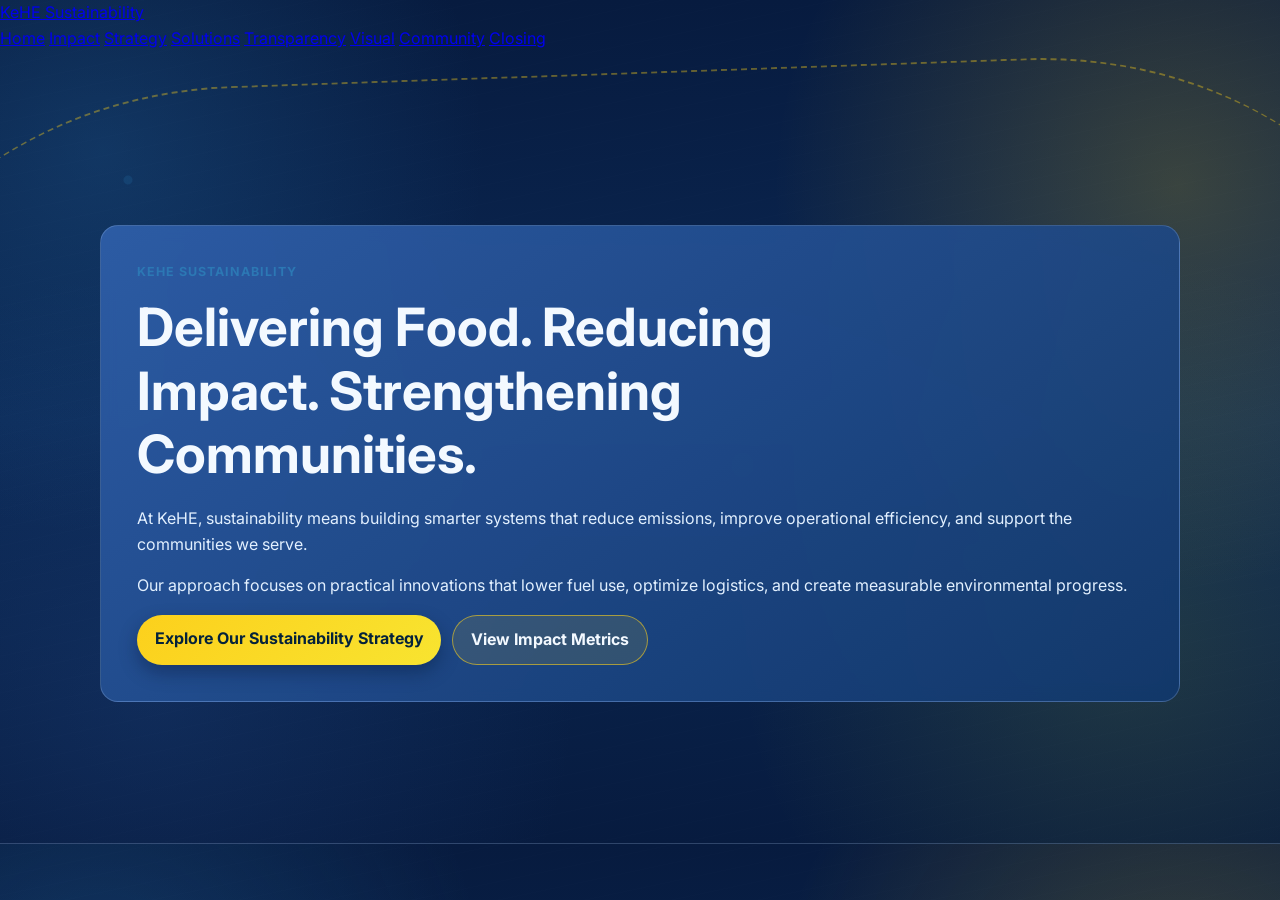
==== index.html @ 304a9b9a "Add initial website structure and content for KeHE Sustainability project" ====
<!doctype html>
<html lang="en">
  <head>
    <meta charset="UTF-8" />
    <meta name="viewport" content="width=device-width, initial-scale=1.0" />
    <title>KeHE Sustainability</title>
    <link rel="preconnect" href="https://fonts.googleapis.com" />
    <link rel="preconnect" href="https://fonts.gstatic.com" crossorigin />
    <link href="https://fonts.googleapis.com/css2?family=Inter:wght@400;500;600;700;800&display=swap" rel="stylesheet" />
    <link rel="stylesheet" href="styles.css" />
  </head>
  <body data-page="home">
    <header class="site-header">
      <div class="nav-wrap">
        <a href="index.html" class="brand">KeHE Sustainability</a>
        <nav class="top-nav" aria-label="Main navigation">
          <a class="active" href="index.html">Home</a>
          <a href="impact.html">Impact</a>
          <a href="strategy.html">Strategy</a>
          <a href="solutions.html">Solutions</a>
          <a href="transparency.html">Transparency</a>
          <a href="visual.html">Visual</a>
          <a href="community.html">Community</a>
          <a href="closing.html">Closing</a>
        </nav>
      </div>
    </header>

    <main>
      <section class="hero panel" id="hero">
        <div class="panel-inner hero-inner">
          <p class="eyebrow">KeHE Sustainability</p>
          <h1>Delivering Food. Reducing Impact. Strengthening Communities.</h1>
          <p>
            At KeHE, sustainability means building smarter systems that reduce emissions, improve operational efficiency, and support
            the communities we serve.
          </p>
          <p>
            Our approach focuses on practical innovations that lower fuel use, optimize logistics, and create measurable environmental
            progress.
          </p>
          <div class="hero-actions">
            <a href="strategy.html" class="btn-primary">Explore Our Sustainability Strategy</a>
            <a href="impact.html" class="btn-secondary">View Impact Metrics</a>
          </div>
        </div>
      </section>
    </main>

    <script src="script.js"></script>
  </body>
</html>
---- styles.css ----
:root {
  --bg: #071b3f;
  --panel: #214c8f;
  --panel-alt: #3060ac;
  --text: #f3f9ff;
  --muted: #c4d6f5;
  --accent: #b3ce33;
  --accent-2: #2c78b4;
  --warm: #fcd01c;
  --line: rgba(174, 203, 244, 0.24);
}

* {
  box-sizing: border-box;
}

html,
body {
  margin: 0;
  padding: 0;
  font-family: Inter, system-ui, -apple-system, Segoe UI, Roboto, sans-serif;
  background:
    radial-gradient(circle at 8% 18%, rgba(44, 120, 180, 0.26) 0%, rgba(44, 120, 180, 0) 28%),
    radial-gradient(circle at 92% 22%, rgba(252, 208, 28, 0.2) 0%, rgba(252, 208, 28, 0) 30%),
    radial-gradient(circle at 12% 82%, rgba(48, 96, 172, 0.2) 0%, rgba(48, 96, 172, 0) 32%),
    radial-gradient(circle at 88% 76%, rgba(179, 206, 51, 0.14) 0%, rgba(179, 206, 51, 0) 30%),
    linear-gradient(180deg, #071b3f 0%, #0b2854 50%, #071b3f 100%);
  color: var(--text);
  scroll-behavior: smooth;
  overflow-x: hidden;
}

body {
  position: relative;
}

body::before {
  content: "";
  position: fixed;
  inset: 0;
  pointer-events: none;
  z-index: 0;
  opacity: 0.42;
  background:
    radial-gradient(circle at 10% 20%, rgba(44, 124, 184, 0.46) 0 4px, transparent 5px),
    radial-gradient(circle at 26% 38%, rgba(252, 208, 28, 0.36) 0 3px, transparent 4px),
    radial-gradient(circle at 42% 44%, rgba(48, 96, 172, 0.36) 0 3px, transparent 4px),
    radial-gradient(circle at 58% 52%, rgba(179, 206, 51, 0.3) 0 3px, transparent 4px),
    radial-gradient(circle at 76% 62%, rgba(252, 208, 28, 0.34) 0 3px, transparent 4px),
    radial-gradient(circle at 90% 74%, rgba(44, 120, 180, 0.38) 0 4px, transparent 5px),
    repeating-linear-gradient(
      -12deg,
      rgba(255, 255, 255, 0.02) 0px,
      rgba(255, 255, 255, 0.02) 1px,
      transparent 1px,
      transparent 18px
    );
}

body::after {
  content: "";
  position: fixed;
  left: -12vw;
  top: 8vh;
  width: 124vw;
  height: 72vh;
  border-top: 2px dashed rgba(252, 208, 28, 0.38);
  border-radius: 50% / 100%;
  transform: rotate(-2deg);
  pointer-events: none;
  z-index: 0;
  animation: routeFloat 14s ease-in-out infinite;
}

@keyframes routeFloat {
  0%,
  100% {
    transform: rotate(-2deg) translateY(0);
    opacity: 0.24;
  }
  50% {
    transform: rotate(-1deg) translateY(-10px);
    opacity: 0.34;
  }
}

.panel {
  min-height: 70vh;
  padding: 5rem 1.2rem 3rem;
  border-bottom: 1px solid var(--line);
  display: grid;
  place-items: center;
  position: relative;
  z-index: 1;
}

.panel-inner {
  width: min(1080px, 100%);
  background: linear-gradient(160deg, rgba(33, 76, 143, 0.78), rgba(11, 40, 84, 0.86));
  border: 1px solid var(--line);
  border-radius: 18px;
  padding: clamp(1.2rem, 3vw, 2.25rem);
  backdrop-filter: blur(8px);
}

.hero {
  min-height: 88vh;
}

.hero-inner {
  background: linear-gradient(145deg, rgba(48, 96, 172, 0.9), rgba(17, 56, 109, 0.9));
}

.eyebrow {
  color: var(--accent-2);
  letter-spacing: 0.08em;
  text-transform: uppercase;
  font-size: 0.78rem;
  font-weight: 700;
  margin: 0 0 0.9rem;
}

h1,
h2,
h3,
h4 {
  margin: 0;
  line-height: 1.2;
}

h1 {
  font-size: clamp(2rem, 6vw, 3.3rem);
  max-width: 20ch;
  margin-bottom: 1.2rem;
}

h2 {
  font-size: clamp(1.5rem, 4vw, 2.2rem);
  margin-bottom: 1rem;
}

h3 {
  font-size: 1.16rem;
}

h4 {
  font-size: 0.98rem;
}

p,
li,
a,
button {
  font-size: 1rem;
  line-height: 1.62;
}

p {
  color: #e2f0ff;
  margin: 0 0 0.95rem;
}

ul {
  margin: 0.5rem 0 1.1rem 1.15rem;
  padding: 0;
  color: #e2f0ff;
}

li {
  margin-bottom: 0.4rem;
}

.punch {
  color: #f8fcff;
  font-weight: 600;
}

.caption {
  color: var(--muted);
  margin-top: 1rem;
}

.note {
  color: #d8ebff;
  border-top: 1px dashed var(--line);
  padding-top: 0.75rem;
  margin-top: 0.8rem;
}

.hero-actions {
  display: flex;
  flex-wrap: wrap;
  gap: 0.7rem;
  margin-top: 1rem;
}

.btn-primary,
.btn-secondary,
.tab-btn {
  border-radius: 999px;
  padding: 0.7rem 1.1rem;
  font-weight: 700;
  text-decoration: none;
  cursor: pointer;
  border: none;
}

.btn-primary {
  background: linear-gradient(135deg, #fcd01c 0%, #f8e430 100%);
  color: #04223b;
  box-shadow: 0 8px 18px rgba(9, 27, 63, 0.42);
}

.btn-secondary {
  background: rgba(252, 208, 28, 0.11);
  color: var(--text);
  border: 1px solid rgba(252, 208, 28, 0.58);
}

.metrics-grid {
  display: grid;
  gap: 0.85rem;
}

.metrics-primary {
  grid-template-columns: repeat(auto-fit, minmax(220px, 1fr));
}

.metrics-secondary {
  margin-top: 0.75rem;
  grid-template-columns: repeat(auto-fit, minmax(200px, 1fr));
}

.metric-card {
  border: 1px solid var(--line);
  border-radius: 14px;
  padding: 0.9rem;
  background: rgba(9, 33, 71, 0.74);
}

.metric-large {
  min-height: 146px;
}

.metric-small {
  min-height: 120px;
}

.metric-label {
  margin: 0;
  color: #cae3ff;
  font-size: 0.92rem;
}

.metric-value {
  margin: 0.45rem 0 0;
  font-size: clamp(1.2rem, 2.8vw, 1.9rem);
  font-weight: 800;
  color: #fff5be;
}

.pillars {
  display: grid;
  grid-template-columns: repeat(auto-fit, minmax(220px, 1fr));
  gap: 0.8rem;
  margin-top: 0.8rem;
}

.pillar {
  border: 1px solid var(--line);
  border-radius: 12px;
  padding: 0.85rem;
  background: rgba(9, 33, 71, 0.7);
}

.tabs {
  display: flex;
  flex-wrap: wrap;
  gap: 0.5rem;
  margin-bottom: 0.9rem;
}

.tab-btn {
  background: rgba(255, 255, 255, 0.08);
  color: #dceeff;
  border: 1px solid var(--line);
}

.tab-btn.active {
  background: linear-gradient(135deg, #fcd01c 0%, #f8e430 100%);
  color: #072549;
  border-color: rgba(252, 208, 28, 0.8);
}

.tab-panels {
  border: 1px solid var(--line);
  border-radius: 14px;
  background: rgba(9, 33, 71, 0.72);
}

.tab-panel {
  padding: 1rem;
}

.takeaway {
  color: #efffc8;
  border-left: 3px solid var(--accent);
  padding-left: 0.7rem;
  margin-top: 1rem;
  font-weight: 600;
}

.ecosystem-diagram {
  margin: 0.7rem 0 0;
  border: 1px solid var(--line);
  border-radius: 16px;
  padding: 0.8rem;
  background: rgba(8, 27, 56, 0.72);
}

.diagram-title {
  text-align: center;
  color: #f9f1bf;
  font-weight: 700;
  margin-bottom: 0.7rem;
}

.diagram-band {
  display: flex;
  align-items: center;
  justify-content: space-between;
  border: 1px dashed var(--line);
  border-radius: 10px;
  padding: 0.5rem 0.65rem;
  margin-bottom: 0.6rem;
}

.diagram-band span {
  font-weight: 700;
  color: #d8ebff;
}

.band-icons {
  display: flex;
  gap: 0.5rem;
}

.diagram-flow {
  display: grid;
  gap: 0.6rem;
}

.origin-block,
.destination-block {
  border: 1px solid var(--line);
  border-radius: 10px;
  padding: 0.55rem;
  background: rgba(48, 96, 172, 0.22);
}

.flow-line {
  height: 4px;
  border-radius: 4px;
  background: linear-gradient(90deg, rgba(252, 208, 28, 0.9), rgba(179, 206, 51, 0.8), rgba(44, 120, 180, 0.9));
}

.node-row {
  display: grid;
  grid-template-columns: repeat(auto-fit, minmax(160px, 1fr));
  gap: 0.5rem;
}

.node {
  border: 1px solid var(--line);
  border-radius: 10px;
  padding: 0.55rem;
  background: rgba(10, 35, 74, 0.84);
}

.node .icon,
.origin-block .icon,
.destination-block .icon {
  margin: 0 0 0.2rem;
  font-size: 1.05rem;
}

.node p,
.origin-block .label,
.destination-block .label {
  margin: 0;
  font-size: 0.86rem;
}

.impact-panel {
  border: 1px solid rgba(252, 208, 28, 0.6);
  border-radius: 12px;
  padding: 0.65rem;
  background: rgba(252, 208, 28, 0.08);
}

.impact-panel h4 {
  margin-bottom: 0.45rem;
  color: #fff5be;
}

.impact-panel ul {
  margin: 0.25rem 0 0.6rem 1rem;
}

.impact-panel ul.small {
  margin-bottom: 0;
}

.bottom-band {
  margin-top: 0.65rem;
  margin-bottom: 0;
}

@media (max-width: 760px) {
  .panel {
    min-height: auto;
    padding-top: 4.3rem;
  }

  .tabs {
    flex-direction: column;
  }

  .tab-btn {
    width: 100%;
    text-align: left;
  }
}
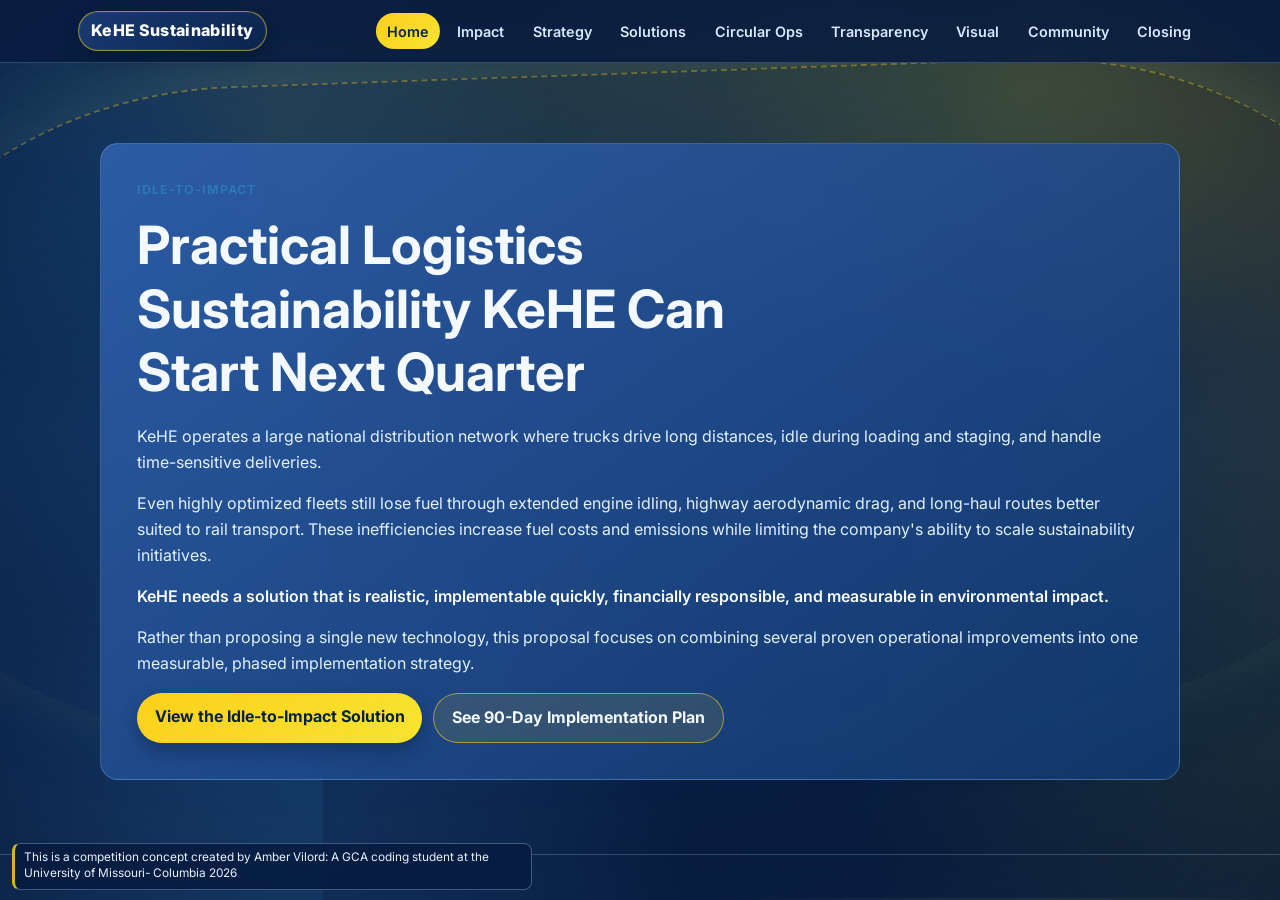
==== commit d6c3caaa: "Add Circular Ops section and update sustainability content across multiple pages - Introduced a new " ====
--- a/index.html
+++ b/index.html
@@ -18,6 +18,7 @@
           <a href="impact.html">Impact</a>
           <a href="strategy.html">Strategy</a>
           <a href="solutions.html">Solutions</a>
+          <a href="circular.html">Circular Ops</a>
           <a href="transparency.html">Transparency</a>
           <a href="visual.html">Visual</a>
           <a href="community.html">Community</a>
@@ -29,19 +30,28 @@
     <main>
       <section class="hero panel" id="hero">
         <div class="panel-inner hero-inner">
-          <p class="eyebrow">KeHE Sustainability</p>
-          <h1>Delivering Food. Reducing Impact. Strengthening Communities.</h1>
+          <p class="eyebrow">Idle-to-Impact</p>
+          <h1>Practical Logistics Sustainability KeHE Can Start Next Quarter</h1>
           <p>
-            At KeHE, sustainability means building smarter systems that reduce emissions, improve operational efficiency, and support
-            the communities we serve.
+            KeHE operates a large national distribution network where trucks drive long distances, idle during loading and staging,
+            and handle time-sensitive deliveries.
           </p>
           <p>
-            Our approach focuses on practical innovations that lower fuel use, optimize logistics, and create measurable environmental
-            progress.
+            Even highly optimized fleets still lose fuel through extended engine idling, highway aerodynamic drag, and long-haul
+            routes better suited to rail transport. These inefficiencies increase fuel costs and emissions while limiting the
+            company's ability to scale sustainability initiatives.
+          </p>
+          <p class="punch">
+            KeHE needs a solution that is realistic, implementable quickly, financially responsible, and measurable in environmental
+            impact.
+          </p>
+          <p>
+            Rather than proposing a single new technology, this proposal focuses on combining several proven operational
+            improvements into one measurable, phased implementation strategy.
           </p>
           <div class="hero-actions">
-            <a href="strategy.html" class="btn-primary">Explore Our Sustainability Strategy</a>
-            <a href="impact.html" class="btn-secondary">View Impact Metrics</a>
+            <a href="solutions.html" class="btn-primary">View the Idle-to-Impact Solution</a>
+            <a href="strategy.html" class="btn-secondary">See 90-Day Implementation Plan</a>
           </div>
         </div>
       </section>
--- a/styles.css
+++ b/styles.css
@@ -20,11 +20,17 @@
   padding: 0;
   font-family: Inter, system-ui, -apple-system, Segoe UI, Roboto, sans-serif;
   background:
+    conic-gradient(from 180deg at 18% 22%, rgba(44, 120, 180, 0.18), rgba(7, 27, 63, 0) 30%, rgba(252, 208, 28, 0.08) 45%, rgba(7, 27, 63, 0) 70%),
+    conic-gradient(from 12deg at 80% 70%, rgba(179, 206, 51, 0.12), rgba(7, 27, 63, 0) 32%, rgba(44, 120, 180, 0.12) 56%, rgba(7, 27, 63, 0) 78%),
     radial-gradient(circle at 8% 18%, rgba(44, 120, 180, 0.26) 0%, rgba(44, 120, 180, 0) 28%),
     radial-gradient(circle at 92% 22%, rgba(252, 208, 28, 0.2) 0%, rgba(252, 208, 28, 0) 30%),
+    radial-gradient(circle at 76% 10%, rgba(179, 206, 51, 0.15) 0%, rgba(179, 206, 51, 0) 24%),
+    radial-gradient(circle at 24% 88%, rgba(44, 120, 180, 0.18) 0%, rgba(44, 120, 180, 0) 26%),
     radial-gradient(circle at 12% 82%, rgba(48, 96, 172, 0.2) 0%, rgba(48, 96, 172, 0) 32%),
     radial-gradient(circle at 88% 76%, rgba(179, 206, 51, 0.14) 0%, rgba(179, 206, 51, 0) 30%),
     linear-gradient(180deg, #071b3f 0%, #0b2854 50%, #071b3f 100%);
+  background-size: 140% 140%, 150% 150%, 115% 115%, 120% 120%, 105% 105%, 110% 110%, 120% 120%, 115% 115%, 100% 100%;
+  animation: bgDrift 26s ease-in-out infinite alternate;
   color: var(--text);
   scroll-behavior: smooth;
   overflow-x: hidden;
@@ -40,8 +46,9 @@
   inset: 0;
   pointer-events: none;
   z-index: 0;
-  opacity: 0.42;
+  opacity: 0.56;
   background:
+    radial-gradient(circle at 50% 50%, rgba(255, 255, 255, 0.05) 0 2px, transparent 3px),
     radial-gradient(circle at 10% 20%, rgba(44, 124, 184, 0.46) 0 4px, transparent 5px),
     radial-gradient(circle at 26% 38%, rgba(252, 208, 28, 0.36) 0 3px, transparent 4px),
     radial-gradient(circle at 42% 44%, rgba(48, 96, 172, 0.36) 0 3px, transparent 4px),
@@ -55,6 +62,7 @@
       transparent 1px,
       transparent 18px
     );
+  animation: patternDrift 32s linear infinite;
 }
 
 body::after {
@@ -64,12 +72,122 @@
   top: 8vh;
   width: 124vw;
   height: 72vh;
-  border-top: 2px dashed rgba(252, 208, 28, 0.38);
+  border-top: 2px dashed rgba(252, 208, 28, 0.34);
   border-radius: 50% / 100%;
   transform: rotate(-2deg);
   pointer-events: none;
   z-index: 0;
+  box-shadow:
+    0 -24px 120px rgba(44, 120, 180, 0.12),
+    0 -12px 80px rgba(252, 208, 28, 0.08);
   animation: routeFloat 14s ease-in-out infinite;
+}
+
+main::before {
+  content: "";
+  position: fixed;
+  inset: -6% -4% auto -4%;
+  height: 56vh;
+  pointer-events: none;
+  z-index: 0;
+  background:
+    radial-gradient(ellipse at 20% 20%, rgba(44, 120, 180, 0.2) 0%, rgba(44, 120, 180, 0) 62%),
+    radial-gradient(ellipse at 80% 26%, rgba(252, 208, 28, 0.14) 0%, rgba(252, 208, 28, 0) 58%),
+    radial-gradient(ellipse at 56% 12%, rgba(179, 206, 51, 0.13) 0%, rgba(179, 206, 51, 0) 56%);
+  filter: blur(18px);
+  opacity: 0.92;
+  animation: auraSweep 22s ease-in-out infinite alternate;
+}
+
+main::after {
+  content: "";
+  position: fixed;
+  inset: 0;
+  pointer-events: none;
+  z-index: 0;
+  background: radial-gradient(circle at 50% 45%, rgba(0, 0, 0, 0) 0%, rgba(4, 14, 34, 0.18) 70%, rgba(4, 14, 34, 0.34) 100%);
+}
+
+.site-header {
+  position: sticky;
+  top: 0;
+  z-index: 20;
+  border-bottom: 1px solid var(--line);
+  background: rgba(7, 27, 63, 0.86);
+  backdrop-filter: blur(10px);
+}
+
+.nav-wrap {
+  width: min(1160px, 100%);
+  margin: 0 auto;
+  padding: 0.7rem 1.1rem;
+  display: flex;
+  align-items: center;
+  justify-content: space-between;
+  gap: 1rem;
+}
+
+.brand {
+  color: #fefefe;
+  text-decoration: none;
+  font-weight: 800;
+  white-space: nowrap;
+  letter-spacing: 0.02em;
+  padding: 0.38rem 0.78rem;
+  border-radius: 999px;
+  border: 1px solid rgba(252, 208, 28, 0.55);
+  background: linear-gradient(135deg, rgba(48, 96, 172, 0.45), rgba(11, 40, 84, 0.65));
+  box-shadow: inset 0 0 0 1px rgba(255, 255, 255, 0.06), 0 8px 16px rgba(4, 16, 38, 0.35);
+}
+
+.brand:hover {
+  border-color: rgba(252, 208, 28, 0.8);
+  background: linear-gradient(135deg, rgba(61, 113, 195, 0.58), rgba(14, 51, 98, 0.72));
+}
+
+.top-nav {
+  display: flex;
+  flex-wrap: wrap;
+  justify-content: flex-end;
+  gap: 0.35rem;
+}
+
+.top-nav a {
+  color: #d7e8ff;
+  text-decoration: none;
+  font-size: 0.9rem;
+  font-weight: 600;
+  border: 1px solid transparent;
+  border-radius: 999px;
+  padding: 0.34rem 0.65rem;
+}
+
+.top-nav a:hover {
+  border-color: var(--line);
+  background: rgba(255, 255, 255, 0.06);
+}
+
+.top-nav a.active {
+  color: #072549;
+  background: linear-gradient(135deg, #fcd01c 0%, #f8e430 100%);
+}
+
+.competition-footer {
+  position: fixed;
+  left: 12px;
+  bottom: 10px;
+  z-index: 25;
+  margin: 0;
+  font-size: 0.74rem;
+  line-height: 1.35;
+  color: #e8f2ff;
+  background: rgba(7, 27, 63, 0.85);
+  border: 1px solid rgba(174, 203, 244, 0.35);
+  border-left: 3px solid rgba(252, 208, 28, 0.85);
+  border-radius: 8px;
+  padding: 0.42rem 0.54rem;
+  max-width: min(92vw, 520px);
+  backdrop-filter: blur(6px);
 }
 
 @keyframes routeFloat {
@@ -84,9 +202,52 @@
   }
 }
 
+@keyframes bgDrift {
+  0% {
+    background-position: 0% 0%, 100% 0%, 0% 0%, 100% 0%, 100% 0%, 0% 100%, 0% 100%, 100% 100%, 50% 50%;
+  }
+  100% {
+    background-position: 14% 8%, 84% 10%, 10% 6%, 90% 12%, 94% 8%, 8% 92%, 6% 88%, 94% 94%, 50% 50%;
+  }
+}
+
+@keyframes patternDrift {
+  0% {
+    transform: translate3d(0, 0, 0) scale(1);
+  }
+  50% {
+    transform: translate3d(-6px, -8px, 0) scale(1.02);
+  }
+  100% {
+    transform: translate3d(8px, 5px, 0) scale(1);
+  }
+}
+
+@keyframes auraSweep {
+  0% {
+    transform: translate3d(-1%, -1%, 0) scale(1);
+  }
+  50% {
+    transform: translate3d(1.5%, 1%, 0) scale(1.03);
+  }
+  100% {
+    transform: translate3d(-0.5%, 2%, 0) scale(1.01);
+  }
+}
+
+@media (prefers-reduced-motion: reduce) {
+  html,
+  body,
+  body::before,
+  body::after,
+  main::before {
+    animation: none !important;
+  }
+}
+
 .panel {
   min-height: 70vh;
-  padding: 5rem 1.2rem 3rem;
+  padding: 3.3rem 1.2rem 3rem;
   border-bottom: 1px solid var(--line);
   display: grid;
   place-items: center;
@@ -259,6 +420,123 @@
   color: #fff5be;
 }
 
+.assumption-line {
+  margin: 0.7rem 0 0;
+  color: #b4c4db;
+  font-size: 0.86rem;
+}
+
+.simulator-block {
+  margin-top: 1.2rem;
+  border-top: 1px dashed var(--line);
+  padding-top: 1rem;
+}
+
+.simulator-subtitle {
+  margin-top: -0.2rem;
+  color: #d8ebff;
+  font-weight: 600;
+}
+
+.benchmark-label {
+  display: inline-block;
+  margin: 0.3rem 0 0.8rem;
+  padding: 0.2rem 0.55rem;
+  border-radius: 999px;
+  border: 1px solid rgba(174, 203, 244, 0.35);
+  background: rgba(255, 255, 255, 0.04);
+  color: #b4c4db;
+  font-size: 0.76rem;
+  letter-spacing: 0.02em;
+}
+
+.sim-grid {
+  display: grid;
+  grid-template-columns: repeat(auto-fit, minmax(240px, 1fr));
+  gap: 0.75rem;
+}
+
+.sim-field {
+  border: 1px solid var(--line);
+  border-radius: 12px;
+  padding: 0.65rem;
+  background: rgba(9, 33, 71, 0.72);
+}
+
+.sim-field span {
+  display: block;
+  color: #d8ebff;
+  font-size: 0.87rem;
+  margin-bottom: 0.2rem;
+}
+
+.sim-field input[type="range"] {
+  width: 100%;
+  accent-color: #fcd01c;
+}
+
+.sim-field strong {
+  display: block;
+  color: #fff5be;
+  margin-top: 0.15rem;
+  font-size: 0.92rem;
+}
+
+.sim-toggles {
+  margin-top: 0.7rem;
+  display: flex;
+  flex-wrap: wrap;
+  gap: 0.8rem;
+}
+
+.sim-toggles label {
+  display: inline-flex;
+  align-items: center;
+  gap: 0.45rem;
+  border: 1px solid var(--line);
+  border-radius: 999px;
+  padding: 0.35rem 0.65rem;
+  background: rgba(255, 255, 255, 0.04);
+  color: #e2f0ff;
+}
+
+.sim-outputs {
+  margin-top: 0.75rem;
+  display: grid;
+  grid-template-columns: repeat(auto-fit, minmax(210px, 1fr));
+  gap: 0.65rem;
+}
+
+.sim-outputs article {
+  border: 1px solid rgba(252, 208, 28, 0.45);
+  border-radius: 12px;
+  padding: 0.65rem;
+  background: rgba(252, 208, 28, 0.08);
+}
+
+.sim-outputs p {
+  margin: 0;
+  color: #d8ebff;
+  font-size: 0.86rem;
+}
+
+.sim-outputs strong {
+  display: block;
+  margin-top: 0.25rem;
+  color: #fff5be;
+  font-size: 1.15rem;
+}
+
+.methodology {
+  margin-top: 0.85rem;
+  border-top: 1px dashed var(--line);
+  padding-top: 0.7rem;
+}
+
+.methodology h4 {
+  margin-bottom: 0.35rem;
+}
+
 .pillars {
   display: grid;
   grid-template-columns: repeat(auto-fit, minmax(220px, 1fr));
@@ -417,9 +695,24 @@
 }
 
 @media (max-width: 760px) {
+  .nav-wrap {
+    align-items: flex-start;
+    flex-direction: column;
+  }
+
+  .top-nav {
+    justify-content: flex-start;
+  }
+
   .panel {
     min-height: auto;
-    padding-top: 4.3rem;
+    padding-top: 2.4rem;
+  }
+
+  .competition-footer {
+    left: 8px;
+    bottom: 8px;
+    font-size: 0.68rem;
   }
 
   .tabs {
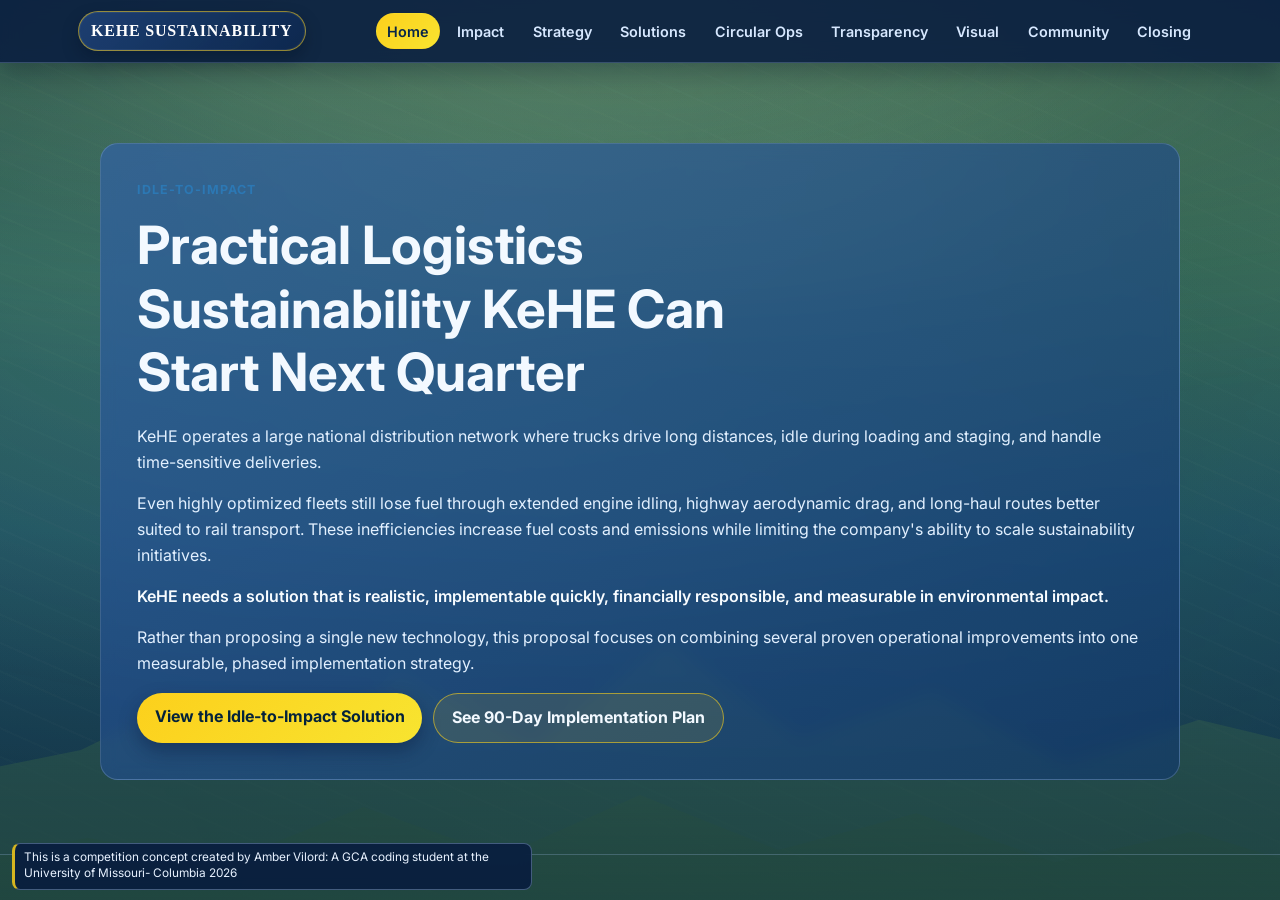
==== commit f639bf39: "Update navigation links to point to the new sustainability page and enhance visual styles across mul" ====
--- a/index.html
+++ b/index.html
@@ -12,7 +12,7 @@
   <body data-page="home">
     <header class="site-header">
       <div class="nav-wrap">
-        <a href="index.html" class="brand">KeHE Sustainability</a>
+        <a href="https://www.kehe.com/about/sustainability/" class="brand" target="_blank" rel="noopener noreferrer">KeHE Sustainability</a>
         <nav class="top-nav" aria-label="Main navigation">
           <a class="active" href="index.html">Home</a>
           <a href="impact.html">Impact</a>
--- a/styles.css
+++ b/styles.css
@@ -20,17 +20,13 @@
   padding: 0;
   font-family: Inter, system-ui, -apple-system, Segoe UI, Roboto, sans-serif;
   background:
-    conic-gradient(from 180deg at 18% 22%, rgba(44, 120, 180, 0.18), rgba(7, 27, 63, 0) 30%, rgba(252, 208, 28, 0.08) 45%, rgba(7, 27, 63, 0) 70%),
-    conic-gradient(from 12deg at 80% 70%, rgba(179, 206, 51, 0.12), rgba(7, 27, 63, 0) 32%, rgba(44, 120, 180, 0.12) 56%, rgba(7, 27, 63, 0) 78%),
-    radial-gradient(circle at 8% 18%, rgba(44, 120, 180, 0.26) 0%, rgba(44, 120, 180, 0) 28%),
-    radial-gradient(circle at 92% 22%, rgba(252, 208, 28, 0.2) 0%, rgba(252, 208, 28, 0) 30%),
-    radial-gradient(circle at 76% 10%, rgba(179, 206, 51, 0.15) 0%, rgba(179, 206, 51, 0) 24%),
-    radial-gradient(circle at 24% 88%, rgba(44, 120, 180, 0.18) 0%, rgba(44, 120, 180, 0) 26%),
-    radial-gradient(circle at 12% 82%, rgba(48, 96, 172, 0.2) 0%, rgba(48, 96, 172, 0) 32%),
-    radial-gradient(circle at 88% 76%, rgba(179, 206, 51, 0.14) 0%, rgba(179, 206, 51, 0) 30%),
-    linear-gradient(180deg, #071b3f 0%, #0b2854 50%, #071b3f 100%);
-  background-size: 140% 140%, 150% 150%, 115% 115%, 120% 120%, 105% 105%, 110% 110%, 120% 120%, 115% 115%, 100% 100%;
-  animation: bgDrift 26s ease-in-out infinite alternate;
+    radial-gradient(120% 70% at 50% -10%, rgba(187, 223, 159, 0.2) 0%, rgba(187, 223, 159, 0) 58%),
+    radial-gradient(80% 45% at 88% 20%, rgba(129, 189, 116, 0.22) 0%, rgba(129, 189, 116, 0) 65%),
+    radial-gradient(85% 50% at 12% 26%, rgba(83, 156, 139, 0.25) 0%, rgba(83, 156, 139, 0) 66%),
+    radial-gradient(120% 88% at 50% 118%, rgba(9, 57, 67, 0.68) 0%, rgba(9, 57, 67, 0) 54%),
+    linear-gradient(180deg, #173a3c 0%, #1e4f4e 32%, #1a4b5e 62%, #153447 100%);
+  background-size: 120% 120%, 140% 140%, 140% 140%, 120% 120%, 100% 100%;
+  animation: bgDrift 30s ease-in-out infinite alternate;
   color: var(--text);
   scroll-behavior: smooth;
   overflow-x: hidden;
@@ -46,41 +42,53 @@
   inset: 0;
   pointer-events: none;
   z-index: 0;
-  opacity: 0.56;
+  opacity: 0.36;
   background:
-    radial-gradient(circle at 50% 50%, rgba(255, 255, 255, 0.05) 0 2px, transparent 3px),
-    radial-gradient(circle at 10% 20%, rgba(44, 124, 184, 0.46) 0 4px, transparent 5px),
-    radial-gradient(circle at 26% 38%, rgba(252, 208, 28, 0.36) 0 3px, transparent 4px),
-    radial-gradient(circle at 42% 44%, rgba(48, 96, 172, 0.36) 0 3px, transparent 4px),
-    radial-gradient(circle at 58% 52%, rgba(179, 206, 51, 0.3) 0 3px, transparent 4px),
-    radial-gradient(circle at 76% 62%, rgba(252, 208, 28, 0.34) 0 3px, transparent 4px),
-    radial-gradient(circle at 90% 74%, rgba(44, 120, 180, 0.38) 0 4px, transparent 5px),
+    radial-gradient(ellipse at 20% 30%, rgba(210, 238, 176, 0.16) 0 18%, transparent 60%),
+    radial-gradient(ellipse at 82% 26%, rgba(176, 220, 146, 0.14) 0 16%, transparent 58%),
+    radial-gradient(ellipse at 58% 70%, rgba(117, 187, 155, 0.12) 0 17%, transparent 60%),
     repeating-linear-gradient(
-      -12deg,
-      rgba(255, 255, 255, 0.02) 0px,
-      rgba(255, 255, 255, 0.02) 1px,
-      transparent 1px,
-      transparent 18px
+      24deg,
+      rgba(224, 245, 197, 0.04) 0px,
+      rgba(224, 245, 197, 0.04) 2px,
+      transparent 2px,
+      transparent 26px
     );
-  animation: patternDrift 32s linear infinite;
+  animation: patternDrift 38s linear infinite;
 }
 
 body::after {
   content: "";
   position: fixed;
-  left: -12vw;
-  top: 8vh;
-  width: 124vw;
-  height: 72vh;
-  border-top: 2px dashed rgba(252, 208, 28, 0.34);
-  border-radius: 50% / 100%;
-  transform: rotate(-2deg);
+  left: -2vw;
+  bottom: -3vh;
+  top: auto;
+  width: 104vw;
+  height: 48vh;
   pointer-events: none;
   z-index: 0;
+  background:
+    linear-gradient(180deg, rgba(97, 153, 111, 0.22) 0%, rgba(35, 74, 67, 0.82) 100%);
+  clip-path: polygon(
+    0% 100%,
+    0% 64%,
+    8% 59%,
+    16% 47%,
+    24% 60%,
+    32% 42%,
+    42% 58%,
+    52% 34%,
+    62% 56%,
+    72% 46%,
+    82% 62%,
+    92% 52%,
+    100% 58%,
+    100% 100%
+  );
   box-shadow:
-    0 -24px 120px rgba(44, 120, 180, 0.12),
-    0 -12px 80px rgba(252, 208, 28, 0.08);
-  animation: routeFloat 14s ease-in-out infinite;
+    0 -10px 60px rgba(90, 155, 111, 0.16),
+    0 -6px 38px rgba(173, 217, 129, 0.1);
+  animation: routeFloat 18s ease-in-out infinite;
 }
 
 main::before {
@@ -91,30 +99,52 @@
   pointer-events: none;
   z-index: 0;
   background:
-    radial-gradient(ellipse at 20% 20%, rgba(44, 120, 180, 0.2) 0%, rgba(44, 120, 180, 0) 62%),
-    radial-gradient(ellipse at 80% 26%, rgba(252, 208, 28, 0.14) 0%, rgba(252, 208, 28, 0) 58%),
-    radial-gradient(ellipse at 56% 12%, rgba(179, 206, 51, 0.13) 0%, rgba(179, 206, 51, 0) 56%);
+    radial-gradient(ellipse at 20% 16%, rgba(179, 226, 142, 0.2) 0%, rgba(179, 226, 142, 0) 60%),
+    radial-gradient(ellipse at 80% 24%, rgba(145, 204, 130, 0.16) 0%, rgba(145, 204, 130, 0) 62%),
+    radial-gradient(ellipse at 52% 10%, rgba(194, 232, 162, 0.14) 0%, rgba(194, 232, 162, 0) 58%);
   filter: blur(18px);
-  opacity: 0.92;
-  animation: auraSweep 22s ease-in-out infinite alternate;
+  opacity: 0.76;
+  animation: auraSweep 26s ease-in-out infinite alternate;
 }
 
 main::after {
   content: "";
   position: fixed;
-  inset: 0;
+  left: -4vw;
+  bottom: -6vh;
+  top: auto;
+  width: 108vw;
+  height: 34vh;
   pointer-events: none;
   z-index: 0;
-  background: radial-gradient(circle at 50% 45%, rgba(0, 0, 0, 0) 0%, rgba(4, 14, 34, 0.18) 70%, rgba(4, 14, 34, 0.34) 100%);
+  background:
+    linear-gradient(180deg, rgba(68, 128, 96, 0.18) 0%, rgba(17, 47, 46, 0.86) 100%),
+    radial-gradient(circle at 50% 20%, rgba(184, 228, 146, 0.08) 0%, rgba(184, 228, 146, 0) 66%);
+  clip-path: polygon(
+    0% 100%,
+    0% 72%,
+    10% 62%,
+    20% 70%,
+    30% 52%,
+    40% 68%,
+    50% 48%,
+    60% 66%,
+    70% 54%,
+    80% 70%,
+    90% 60%,
+    100% 74%,
+    100% 100%
+  );
 }
 
 .site-header {
   position: sticky;
   top: 0;
-  z-index: 20;
+  z-index: 1000;
   border-bottom: 1px solid var(--line);
   background: rgba(7, 27, 63, 0.86);
   backdrop-filter: blur(10px);
+  box-shadow: 0 10px 24px rgba(3, 14, 34, 0.28);
 }
 
 .nav-wrap {
@@ -130,14 +160,16 @@
 .brand {
   color: #fefefe;
   text-decoration: none;
-  font-weight: 800;
+  font-family: "Palatino Linotype", Palatino, "Book Antiqua", Georgia, serif;
+  font-weight: 700;
   white-space: nowrap;
-  letter-spacing: 0.02em;
+  letter-spacing: 0.05em;
   padding: 0.38rem 0.78rem;
   border-radius: 999px;
   border: 1px solid rgba(252, 208, 28, 0.55);
   background: linear-gradient(135deg, rgba(48, 96, 172, 0.45), rgba(11, 40, 84, 0.65));
   box-shadow: inset 0 0 0 1px rgba(255, 255, 255, 0.06), 0 8px 16px rgba(4, 16, 38, 0.35);
+  text-transform: uppercase;
 }
 
 .brand:hover {
@@ -193,21 +225,21 @@
 @keyframes routeFloat {
   0%,
   100% {
-    transform: rotate(-2deg) translateY(0);
-    opacity: 0.24;
+    transform: translateY(0) scale(1);
+    opacity: 0.3;
   }
   50% {
-    transform: rotate(-1deg) translateY(-10px);
-    opacity: 0.34;
+    transform: translateY(-12px) scale(1.03);
+    opacity: 0.42;
   }
 }
 
 @keyframes bgDrift {
   0% {
-    background-position: 0% 0%, 100% 0%, 0% 0%, 100% 0%, 100% 0%, 0% 100%, 0% 100%, 100% 100%, 50% 50%;
+    background-position: 50% 0%, 100% 12%, 0% 18%, 50% 100%, 50% 50%;
   }
   100% {
-    background-position: 14% 8%, 84% 10%, 10% 6%, 90% 12%, 94% 8%, 8% 92%, 6% 88%, 94% 94%, 50% 50%;
+    background-position: 50% 8%, 90% 20%, 10% 10%, 50% 92%, 50% 50%;
   }
 }
 
@@ -257,7 +289,7 @@
 
 .panel-inner {
   width: min(1080px, 100%);
-  background: linear-gradient(160deg, rgba(33, 76, 143, 0.78), rgba(11, 40, 84, 0.86));
+  background: linear-gradient(160deg, rgba(33, 76, 143, 0.65), rgba(11, 40, 84, 0.65));
   border: 1px solid var(--line);
   border-radius: 18px;
   padding: clamp(1.2rem, 3vw, 2.25rem);
@@ -269,7 +301,7 @@
 }
 
 .hero-inner {
-  background: linear-gradient(145deg, rgba(48, 96, 172, 0.9), rgba(17, 56, 109, 0.9));
+  background: linear-gradient(145deg, rgba(48, 96, 172, 0.65), rgba(17, 56, 109, 0.65));
 }
 
 .eyebrow {
@@ -396,7 +428,7 @@
   border: 1px solid var(--line);
   border-radius: 14px;
   padding: 0.9rem;
-  background: rgba(9, 33, 71, 0.74);
+  background: rgba(9, 33, 71, 0.65);
 }
 
 .metric-large {
@@ -444,7 +476,7 @@
   padding: 0.2rem 0.55rem;
   border-radius: 999px;
   border: 1px solid rgba(174, 203, 244, 0.35);
-  background: rgba(255, 255, 255, 0.04);
+  background: rgba(9, 33, 71, 0.65);
   color: #b4c4db;
   font-size: 0.76rem;
   letter-spacing: 0.02em;
@@ -460,7 +492,7 @@
   border: 1px solid var(--line);
   border-radius: 12px;
   padding: 0.65rem;
-  background: rgba(9, 33, 71, 0.72);
+  background: rgba(9, 33, 71, 0.65);
 }
 
 .sim-field span {
@@ -496,7 +528,7 @@
   border: 1px solid var(--line);
   border-radius: 999px;
   padding: 0.35rem 0.65rem;
-  background: rgba(255, 255, 255, 0.04);
+  background: rgba(9, 33, 71, 0.65);
   color: #e2f0ff;
 }
 
@@ -511,7 +543,7 @@
   border: 1px solid rgba(252, 208, 28, 0.45);
   border-radius: 12px;
   padding: 0.65rem;
-  background: rgba(252, 208, 28, 0.08);
+  background: rgba(9, 33, 71, 0.65);
 }
 
 .sim-outputs p {
@@ -548,7 +580,7 @@
   border: 1px solid var(--line);
   border-radius: 12px;
   padding: 0.85rem;
-  background: rgba(9, 33, 71, 0.7);
+  background: rgba(9, 33, 71, 0.65);
 }
 
 .tabs {
